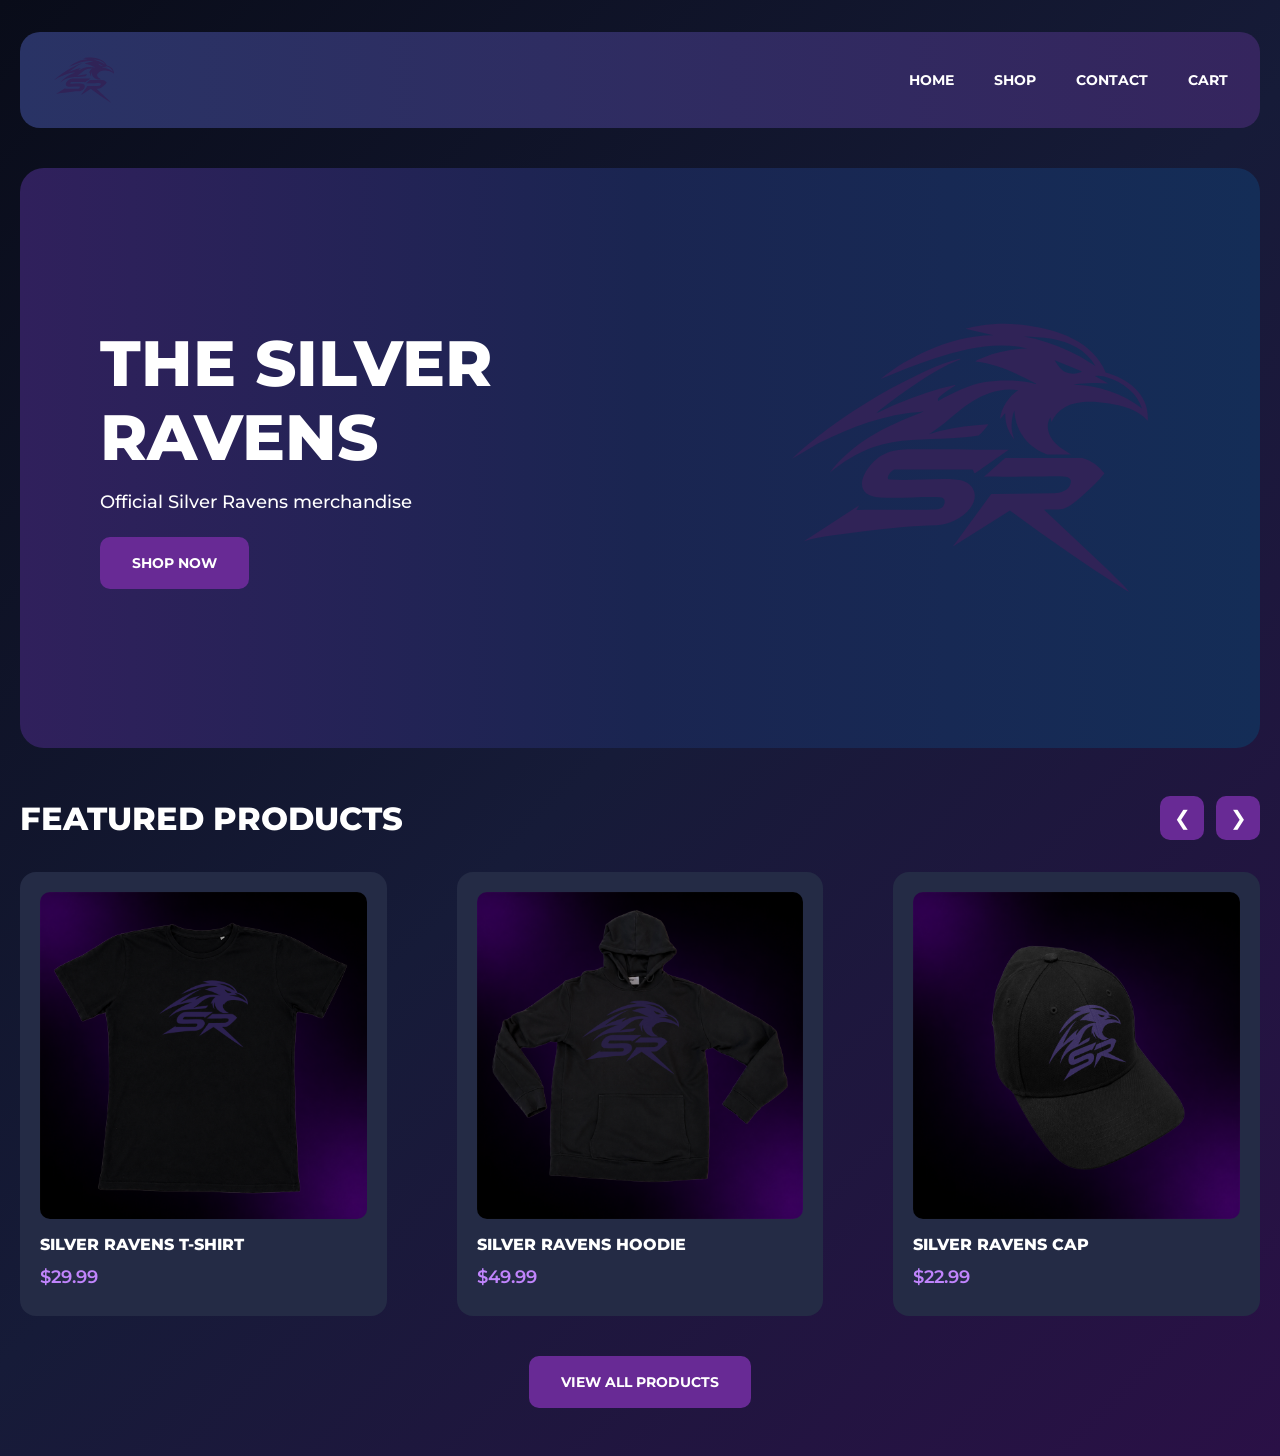
==== index.html @ 1d422a44 "Initialize frontend and add home page layout" ====
<!DOCTYPE html>
<html lang="en">
<head>
    <meta charset="UTF-8">
    <meta name="viewport" content="width=device-width, initial-scale=1.0">
    <title>The Silver Ravens</title>

    <link rel="preconnect" href="https://fonts.googleapis.com">
    <link rel="preconnect" href="https://fonts.gstatic.com" crossorigin>
    <link href="https://fonts.googleapis.com/css2?family=Montserrat:wght@400;500;600;700;800&display=swap" rel="stylesheet">

    <link rel="stylesheet" href="css/style.css">
    <script src="js/script.js" defer></script>
</head>
<body>

    <header class="header container">
        <a href="index.html" class="logo">
            <img src="assets/images/SilverRavens-logo.svg"
                 alt="The Silver Ravens logo">
        </a>

        <nav class="navigation" aria-label="Main navigation">
            <a href="index.html">HOME</a>
            <a href="shop.html">SHOP</a>
            <a href="contact.html">CONTACT</a>
            <a href="cart.html">CART</a>
        </nav>
    </header>

    <main class="container">

        <section class="hero">
            <div class="hero-content">
                <h1>THE SILVER<br> RAVENS</h1>
                <p>Official Silver Ravens merchandise</p>

                <a href="shop.html" class="button">
                    SHOP NOW
                </a>
            </div>

            <img class="hero-logo"
                 src="assets/images/SilverRavens-logo.svg"
                 alt="Silver Ravens emblem">
        </section>

        <section class="featured-products">

            <div class="section-header">
                <h2>FEATURED PRODUCTS</h2>

                <div class="slider-controls">
                    <button class="slider-button" id="prev-product"
                            aria-label="Previous products">
                        &#10094;
                    </button>

                    <button class="slider-button" id="next-product"
                            aria-label="Next products">
                        &#10095;
                    </button>
                </div>
            </div>

            <div class="product-grid" id="featured-grid">

                <a href="product.html?id=tshirt" class="product-card">
                    <img src="assets/images/SILVER-RAVENS-TSHIRT-BLACK-FRONT.png"
                         alt="Silver Ravens T-shirt">

                    <h3>SILVER RAVENS T-SHIRT</h3>
                    <p class="product-price">$29.99</p>
                </a>

                <a href="product.html?id=hoodie" class="product-card">
                    <img src="assets/images/SILVER-RAVENS-HOODIE-FRONT.png"
                         alt="Silver Ravens hoodie">

                    <h3>SILVER RAVENS HOODIE</h3>
                    <p class="product-price">$49.99</p>
                </a>

                <a href="product.html?id=cap" class="product-card">
                    <img src="assets/images/SILVER-RAVENS-CAP.png"
                         alt="Silver Ravens cap">

                    <h3>SILVER RAVENS CAP</h3>
                    <p class="product-price">$22.99</p>
                </a>

            </div>

            <div class="view-products">
                <a href="shop.html" class="button">
                    VIEW ALL PRODUCTS
                </a>
            </div>

        </section>

    </main>

</body>
</html>
---- css/style.css ----
:root {
    --background-start: #090C19;
    --background-middle: #161B38;
    --background-end: #2A1046;

    --header-start: #293365;
    --header-end: #35255E;

    --hero-start: #30205C;
    --hero-middle: #1A2551;
    --hero-end: #142D57;

    --footer-start: #171B35;
    --footer-end: #202A50;

    --card-background: #242B45;
    --primary-color: #682A95;
    --text-color: #FFFFFF;
    --price-color: #C084FC;

    --container-width: 1280px;
}

* {
    box-sizing: border-box;
    margin: 0;
    padding: 0;
}

body {
    min-height: 100vh;
    font-family: "Montserrat", sans-serif;
    color: var(--text-color);

    background: linear-gradient(
        135deg,
        var(--background-start) 0%,
        var(--background-middle) 50%,
        var(--background-end) 100%
    );
}

a {
    color: inherit;
    text-decoration: none;
}

img {
    display: block;
    max-width: 100%;
}

button {
    font-family: inherit;
    cursor: pointer;
}

.container {
    width: calc(100% - 40px);
    max-width: var(--container-width);
    margin: 0 auto;
}

/* HEADER */

.header {
    display: flex;
    align-items: center;
    justify-content: space-between;
    height: 96px;
    margin-top: 32px;
    padding: 0 32px;

    background: linear-gradient(
        90deg,
        var(--header-start),
        var(--header-end)
    );

    border-radius: 20px;
}

.logo img {
    width: 64px;
}

.navigation {
    display: flex;
    align-items: center;
    gap: 40px;
}

.navigation a {
    font-size: 14px;
    font-weight: 700;
    transition: opacity 0.2s;
}

.navigation a:hover {
    opacity: 0.7;
}

/* BUTTON */

.button {
    display: inline-flex;
    align-items: center;
    justify-content: center;

    height: 52px;
    padding: 0 32px;

    background-color: var(--primary-color);
    color: var(--text-color);

    border-radius: 10px;
    font-size: 14px;
    font-weight: 700;
    transition: opacity 0.2s;
}

.button:hover {
    opacity: 0.85;
}

/* HERO SECTION */

.hero {
    display: flex;
    align-items: center;
    justify-content: space-between;

    min-height: 500px;
    margin-top: 40px;
    padding: 80px;

    background: linear-gradient(
        90deg,
        var(--hero-start) 0%,
        var(--hero-middle) 50%,
        var(--hero-end) 100%
    );

    border-radius: 24px;
}

.hero h1 {
    font-size: 64px;
    font-weight: 800;
    line-height: 1.15;
}

.hero p {
    margin-top: 16px;
    margin-bottom: 24px;

    font-size: 18px;
    font-weight: 500;
}

.hero-logo {
    width: 420px;
    padding: 20px;
}

/* FEATURED PRODUCTS */

.featured-products {
    margin-top: 48px;
}

.section-header {
    display: flex;
    align-items: center;
    justify-content: space-between;
    margin-bottom: 32px;
}

.section-header h2 {
    font-size: 32px;
    font-weight: 800;
}

.slider-controls {
    display: flex;
    gap: 12px;
}

.slider-button {
    width: 44px;
    height: 44px;
    border: none;
    border-radius: 10px;

    background-color: var(--primary-color);
    color: var(--text-color);

    font-size: 20px;
}

.product-grid {
    display: grid;
    grid-template-columns: repeat(3, minmax(0, 1fr));
    gap: 70px;
}

.product-card {
    display: block;
    padding: 20px;
    border-radius: 16px;
    background-color: var(--card-background);
    transition: transform 0.2s;
}

.product-card:hover {
    transform: translateY(-5px);
}

.product-card img {
    width: 100%;
    aspect-ratio: 1 / 1;
    object-fit: cover;
    border-radius: 10px;
}

.product-card h3 {
    margin-top: 16px;
    font-size: 16px;
    font-weight: 800;
}

.product-price {
    margin-top: 12px;
    margin-bottom: 8px;
    font-size: 18px;
    font-weight: 600;
    color: var(--price-color);
}

.view-products {
    display: flex;
    justify-content: center;
    margin-top: 40px;
    margin-bottom: 48px;
}

/* TABLET */

@media (min-width: 768px) and (max-width: 1024px) {

    .hero {
        padding: 40px;
    }

    .hero h1 {
        font-size: 48px;
    }

    .hero-logo {
        width: 35%;
    }

    .product-grid {
        gap: 24px;
    }

    .product-card {
        padding: 12px;
    }
}

/* MOBILE */

@media (max-width: 767px) {

    .header {
        width: calc(100% - 30px);
        height: 64px;
        margin-top: 20px;
        padding: 0 15px;
        border-radius: 15px;
    }

    .logo img {
        width: 45px;
    }

    .navigation {
        gap: 14px;
    }

    .navigation a {
        font-size: 11px;
    }

    .hero {
        flex-direction: column;
        justify-content: center;
        text-align: center;

        min-height: 420px;
        margin-top: 16px;
        padding: 24px 16px;
        border-radius: 20px;
    }

    .hero h1 {
        font-size: 28px;
    }

    .hero h1 br {
        display: none;
    }

    .hero p {
        font-size: 12px;
        margin-top: 12px;
        margin-bottom: 20px;
    }

    .hero-logo {
        width: 220px;
        margin-top: 24px;
        padding: 0;
    }

    .button {
        height: 44px;
        font-size: 12px;
    }

    .featured-products {
        margin-top: 32px;
    }

    .section-header {
        justify-content: center;
        margin-bottom: 24px;
    }

    .section-header h2 {
        font-size: 20px;
        text-align: center;
    }

    .slider-controls {
        display: none;
    }

    .product-grid {
        grid-template-columns: 1fr;
        gap: 32px;
    }

    .product-card {
        padding: 0 0 16px;
        text-align: center;
        border-radius: 15px;
        overflow: hidden;
    }

    .product-card img {
        height: 300px;
        border-radius: 0;
    }

    .product-card h3 {
        font-size: 18px;
    }

    .product-price {
        font-size: 16px;
        margin-top: 8px;
    }

    .view-products {
        margin-top: 32px;
        margin-bottom: 48px;
    }
}
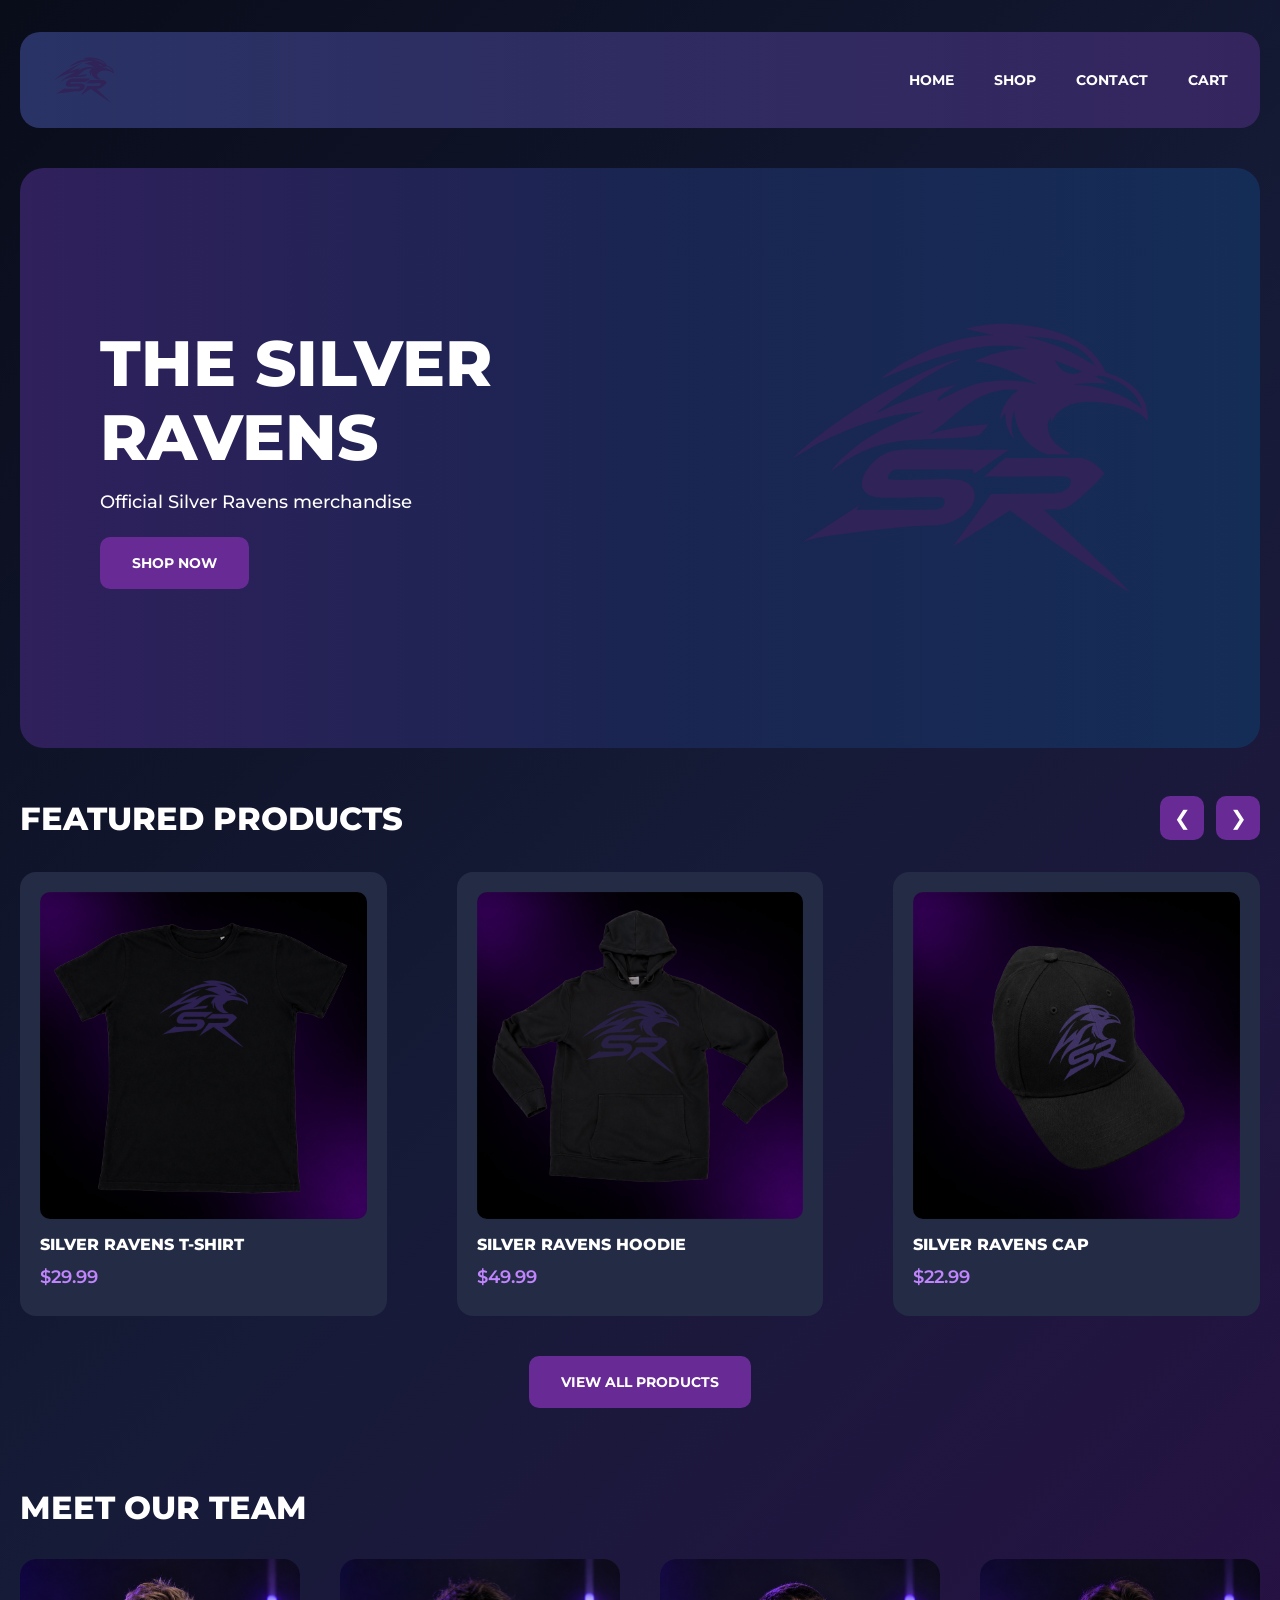
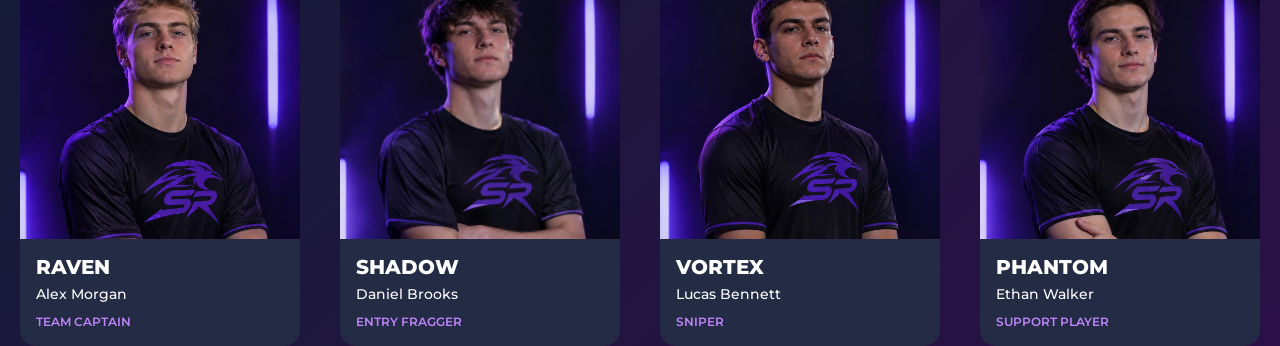
==== commit e5e55444: "Add team section" ====
--- a/index.html
+++ b/index.html
@@ -99,6 +99,55 @@
 
         </section>
 
+    <section class="team-section">
+
+    <h2 class="section-title">MEET OUR TEAM</h2>
+
+    <div class="team-grid">
+
+        <article class="team-card">
+            <img src="assets/images/team1.png" alt="Alex Morgan">
+
+            <div class="team-info">
+                <h3>RAVEN</h3>
+                <p>Alex Morgan</p>
+                <span>TEAM CAPTAIN</span>
+            </div>
+        </article>
+
+        <article class="team-card">
+            <img src="assets/images/team2.png" alt="Daniel Brooks">
+
+            <div class="team-info">
+                <h3>SHADOW</h3>
+                <p>Daniel Brooks</p>
+                <span>ENTRY FRAGGER</span>
+            </div>
+        </article>
+
+        <article class="team-card">
+            <img src="assets/images/team3.png" alt="Lucas Bennett">
+
+            <div class="team-info">
+                <h3>VORTEX</h3>
+                <p>Lucas Bennett</p>
+                <span>SNIPER</span>
+            </div>
+        </article>
+
+        <article class="team-card">
+            <img src="assets/images/team4.png" alt="Ethan Walker">
+
+            <div class="team-info">
+                <h3>PHANTOM</h3>
+                <p>Ethan Walker</p>
+                <span>SUPPORT PLAYER</span>
+            </div>
+        </article>
+
+    </div>
+
+</section>
     </main>
 
 </body>
--- a/css/style.css
+++ b/css/style.css
@@ -377,4 +377,101 @@
         margin-top: 32px;
         margin-bottom: 48px;
     }
+}
+/* TEAM SECTION */
+
+.team-section {
+    margin-top: 80px;
+}
+
+.section-title {
+    font-size: 32px;
+    font-weight: 800;
+    margin-bottom: 32px;
+}
+
+.team-grid {
+    display: grid;
+    grid-template-columns: repeat(4, minmax(0, 1fr));
+    gap: 40px;
+}
+
+.team-card {
+    background-color: var(--card-background);
+    border-radius: 16px;
+    overflow: hidden;
+}
+
+.team-card img {
+    width: 100%;
+    aspect-ratio: 1 / 1;
+    object-fit: cover;
+    object-position: center top;
+
+}
+
+.team-info {
+    padding: 16px;
+}
+
+.team-info h3 {
+    font-size: 20px;
+    font-weight: 800;
+    margin-bottom: 6px;
+}
+
+.team-info p {
+    font-size: 14px;
+    font-weight: 500;
+    margin-bottom: 8px;
+}
+
+.team-info span {
+    font-size: 12px;
+    font-weight: 600;
+    color: var(--price-color);
+}
+
+/* MOBILE TEAM SECTION */
+
+@media (max-width: 767px) {
+
+    .team-section {
+        margin-top: 48px;
+    }
+
+    .section-title {
+        font-size: 20px;
+        text-align: center;
+        margin-bottom: 24px;
+    }
+
+    .team-grid {
+        grid-template-columns: repeat(2, minmax(0, 1fr));
+        gap: 17px;
+    }
+
+    .team-card {
+        border-radius: 12px;
+    }
+
+    .team-card img {
+        height: 165px;
+    }
+
+    .team-info {
+        padding: 8px;
+    }
+
+    .team-info h3 {
+        font-size: 14px;
+    }
+
+    .team-info p {
+        font-size: 11px;
+    }
+
+    .team-info span {
+        font-size: 10px;
+    }
 }
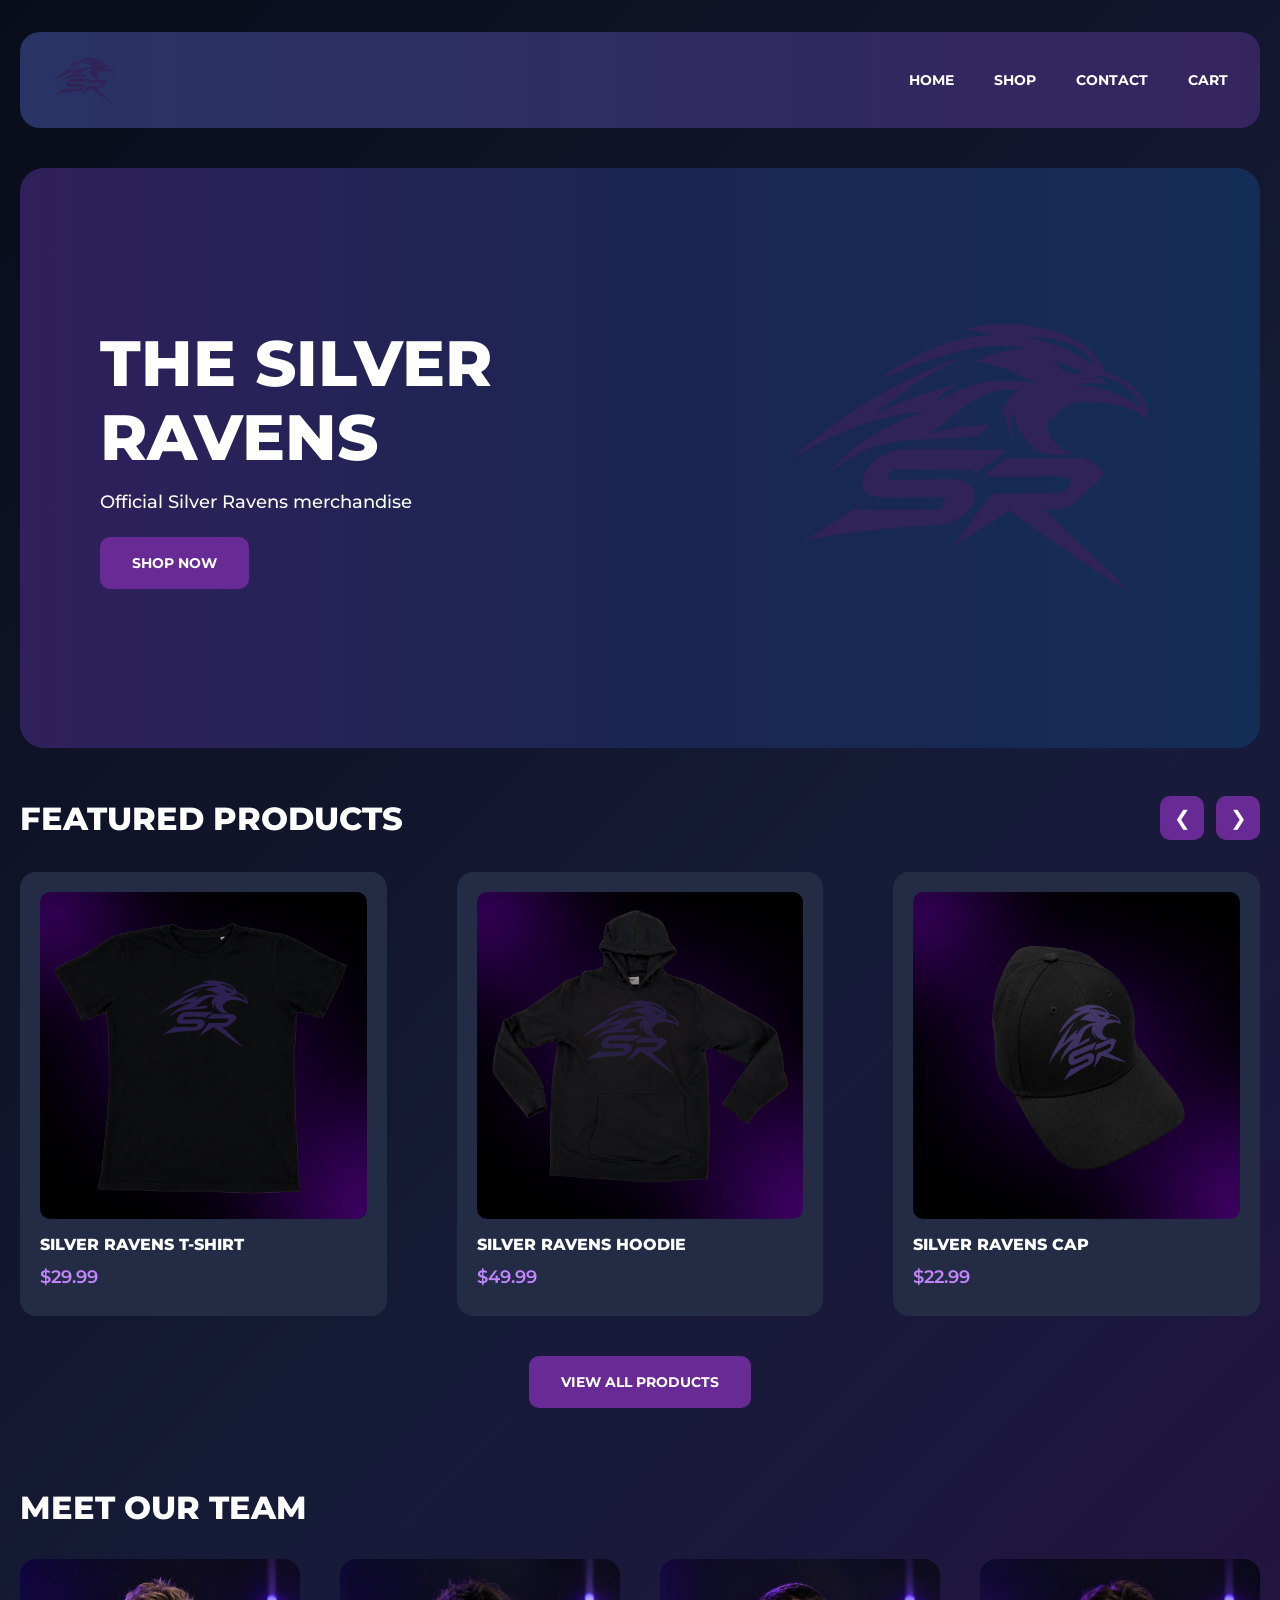
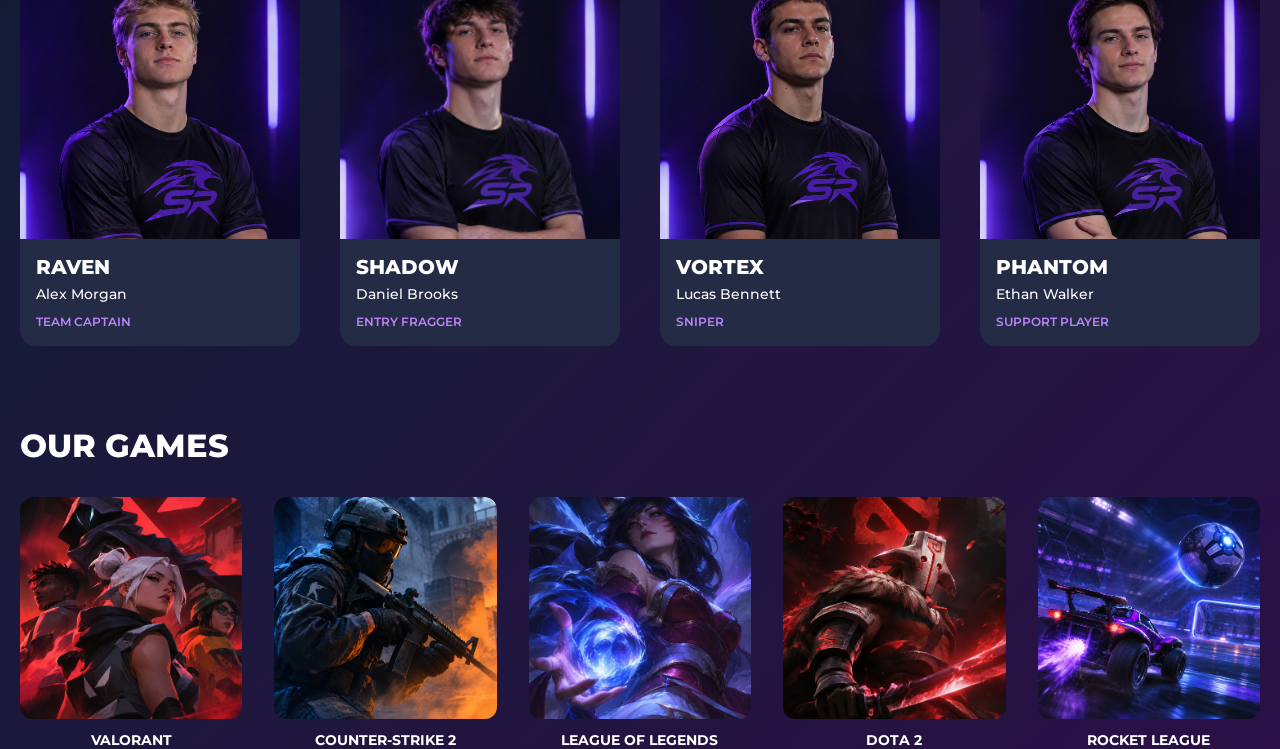
==== commit 72a451b5: "Add games section" ====
--- a/index.html
+++ b/index.html
@@ -147,6 +147,40 @@
 
     </div>
 
+<section class="games-section">
+
+    <h2 class="section-title">OUR GAMES</h2>
+
+    <div class="games-grid">
+
+        <article class="game-card">
+            <img src="assets/images/valorant.png" alt="Valorant">
+            <h3>VALORANT</h3>
+        </article>
+
+        <article class="game-card">
+            <img src="assets/images/cs.png" alt="Counter-Strike 2">
+            <h3>COUNTER-STRIKE 2</h3>
+        </article>
+
+        <article class="game-card">
+            <img src="assets/images/league.png" alt="League of Legends">
+            <h3>LEAGUE OF LEGENDS</h3>
+        </article>
+
+        <article class="game-card">
+            <img src="assets/images/dota.png" alt="Dota 2">
+            <h3>DOTA 2</h3>
+        </article>
+
+        <article class="game-card">
+            <img src="assets/images/rl.png" alt="Rocket League">
+            <h3>ROCKET LEAGUE</h3>
+        </article>
+
+    </div>
+
+
 </section>
     </main>
 
--- a/css/style.css
+++ b/css/style.css
@@ -474,4 +474,68 @@
     .team-info span {
         font-size: 10px;
     }
+}
+/* GAMES SECTION */
+
+.games-section {
+    margin-top: 80px;
+}
+
+.games-grid {
+    display: grid;
+    grid-template-columns: repeat(5, minmax(0, 1fr));
+    gap: 32px;
+}
+
+.game-card {
+    overflow: hidden;
+    border-radius: 12px;
+    text-align: center;
+}
+
+.game-card img {
+    width: 100%;
+    aspect-ratio: 1 / 1;
+    object-fit: cover;
+    border-radius: 12px;
+}
+
+.game-card h3 {
+    margin-top: 12px;
+    font-size: 14px;
+    font-weight: 700;
+}
+
+/* MOBILE GAMES */
+
+@media (max-width: 767px) {
+
+    .games-section {
+        margin-top: 48px;
+    }
+
+    .games-grid {
+        grid-template-columns: repeat(2, minmax(0, 1fr));
+        gap: 17px;
+    }
+
+    .game-card {
+        background-color: var(--card-background);
+    }
+
+    .game-card img {
+        height: 150px;
+        border-radius: 0;
+    }
+
+    .game-card h3 {
+        font-size: 11px;
+        margin: 8px 0;
+    }
+
+    .game-card:last-child {
+        grid-column: 1 / -1;
+        width: calc((100% - 17px) / 2);
+        justify-self: center;
+    }
 }
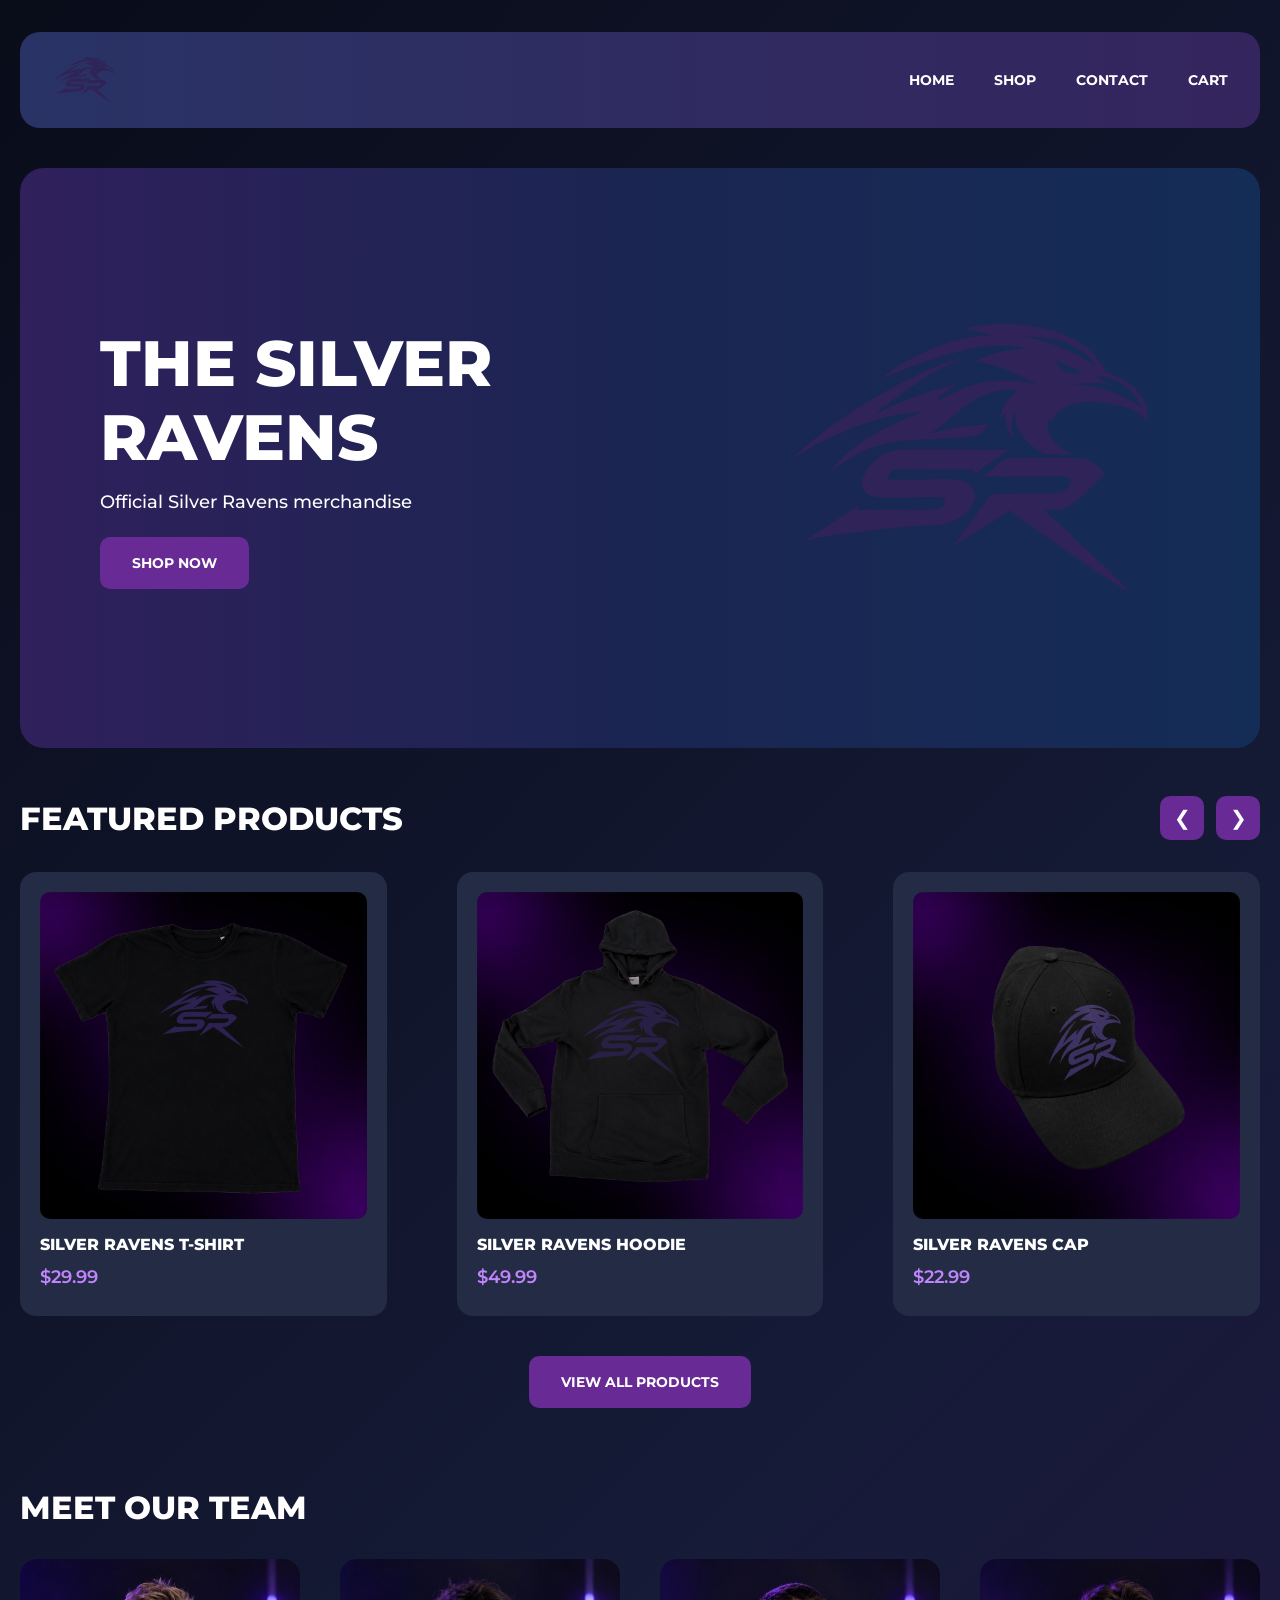
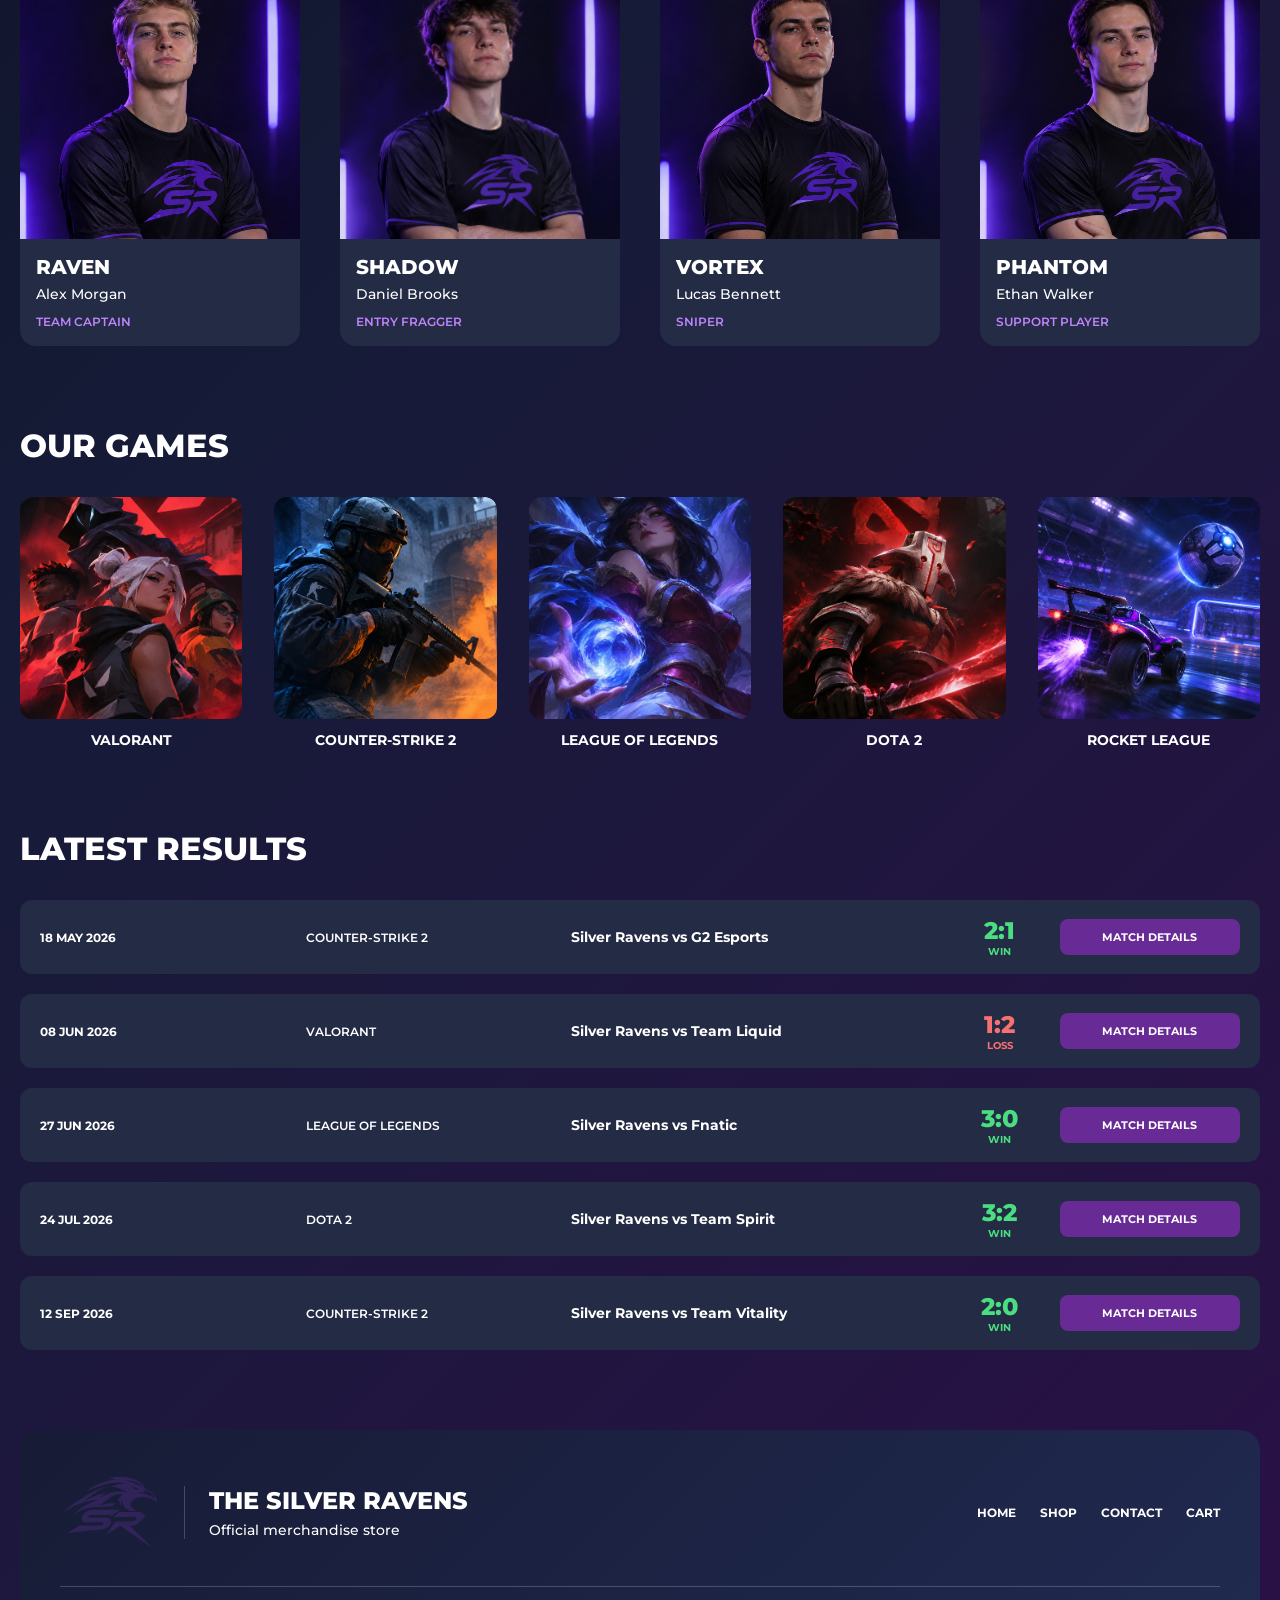
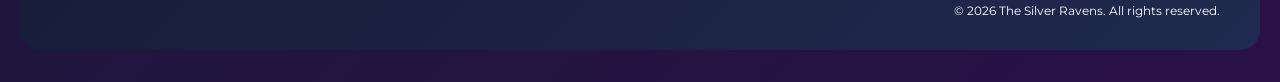
==== commit 2673aea8: "Complete home page" ====
--- a/index.html
+++ b/index.html
@@ -180,9 +180,114 @@
 
     </div>
 
+<section class="results-section">
+
+    <h2 class="section-title">LATEST RESULTS</h2>
+
+    <div class="results-list">
+
+        <article class="match-card">
+            <span class="match-date">18 MAY 2026</span>
+            <span class="match-game">COUNTER-STRIKE 2</span>
+            <h3 class="match-teams">Silver Ravens vs G2 Esports</h3>
+
+            <div class="match-score win">
+                <strong>2:1</strong>
+                <span>WIN</span>
+            </div>
+
+            <button class="match-button">MATCH DETAILS</button>
+        </article>
+
+        <article class="match-card">
+            <span class="match-date">08 JUN 2026</span>
+            <span class="match-game">VALORANT</span>
+            <h3 class="match-teams">Silver Ravens vs Team Liquid</h3>
+
+            <div class="match-score loss">
+                <strong>1:2</strong>
+                <span>LOSS</span>
+            </div>
+
+            <button class="match-button">MATCH DETAILS</button>
+        </article>
+
+        <article class="match-card">
+            <span class="match-date">27 JUN 2026</span>
+            <span class="match-game">LEAGUE OF LEGENDS</span>
+            <h3 class="match-teams">Silver Ravens vs Fnatic</h3>
+
+            <div class="match-score win">
+                <strong>3:0</strong>
+                <span>WIN</span>
+            </div>
+
+            <button class="match-button">MATCH DETAILS</button>
+        </article>
+
+        <article class="match-card">
+            <span class="match-date">24 JUL 2026</span>
+            <span class="match-game">DOTA 2</span>
+            <h3 class="match-teams">Silver Ravens vs Team Spirit</h3>
+
+            <div class="match-score win">
+                <strong>3:2</strong>
+                <span>WIN</span>
+            </div>
+
+            <button class="match-button">MATCH DETAILS</button>
+        </article>
+
+        <article class="match-card">
+            <span class="match-date">12 SEP 2026</span>
+            <span class="match-game">COUNTER-STRIKE 2</span>
+            <h3 class="match-teams">Silver Ravens vs Team Vitality</h3>
+
+            <div class="match-score win">
+                <strong>2:0</strong>
+                <span>WIN</span>
+            </div>
+
+            <button class="match-button">MATCH DETAILS</button>
+        </article>
+
+    </div>
 
 </section>
     </main>
+    <footer class="footer container">
+
+    <div class="footer-top">
+
+        <div class="footer-brand">
+
+            <a href="index.html">
+                <img src="assets/images/SilverRavens-logo.svg"
+                     alt="The Silver Ravens logo"
+                     class="footer-logo">
+            </a>
+
+            <div class="footer-brand-text">
+                <h2>THE SILVER RAVENS</h2>
+                <p>Official merchandise store</p>
+            </div>
+
+        </div>
+
+        <nav class="footer-navigation" aria-label="Footer navigation">
+            <a href="index.html">HOME</a>
+            <a href="shop.html">SHOP</a>
+            <a href="contact.html">CONTACT</a>
+            <a href="cart.html">CART</a>
+        </nav>
+
+    </div>
+
+    <div class="footer-bottom">
+        <p>© 2026 The Silver Ravens. All rights reserved.</p>
+    </div>
+
+</footer>
 
 </body>
 </html>
--- a/css/style.css
+++ b/css/style.css
@@ -538,4 +538,251 @@
         width: calc((100% - 17px) / 2);
         justify-self: center;
     }
+}/* MATCH RESULTS */
+
+.results-section {
+    margin-top: 80px;
+    margin-bottom: 80px;
+}
+
+.results-list {
+    display: flex;
+    flex-direction: column;
+    gap: 20px;
+}
+
+.match-card {
+    display: grid;
+    grid-template-columns: 1fr 1fr 1.5fr 80px 180px;
+    align-items: center;
+    gap: 20px;
+
+    padding: 16px 20px;
+    background-color: var(--card-background);
+    border-radius: 12px;
+}
+
+.match-date {
+    font-size: 12px;
+    font-weight: 700;
+}
+
+.match-game {
+    font-size: 12px;
+    font-weight: 600;
+}
+
+.match-teams {
+    font-size: 14px;
+    font-weight: 700;
+}
+
+.match-score {
+    display: flex;
+    flex-direction: column;
+    align-items: center;
+}
+
+.match-score strong {
+    font-size: 24px;
+    font-weight: 800;
+}
+
+.match-score span {
+    font-size: 10px;
+    font-weight: 700;
+}
+
+.win {
+    color: #4ADE80;
+}
+
+.loss {
+    color: #F87171;
+}
+
+.match-button {
+    height: 36px;
+    border: none;
+    border-radius: 8px;
+    background-color: var(--primary-color);
+    color: var(--text-color);
+    font-size: 11px;
+    font-weight: 700;
+}
+
+/* MOBILE RESULTS */
+
+@media (max-width: 767px) {
+
+    .results-section {
+        margin-top: 48px;
+        margin-bottom: 48px;
+    }
+
+    .results-list {
+        gap: 16px;
+    }
+
+    .match-card {
+        grid-template-columns: 1fr 60px;
+        gap: 4px 12px;
+        padding: 12px;
+    }
+
+    .match-date {
+        grid-column: 1;
+        grid-row: 1;
+        font-size: 10px;
+    }
+
+    .match-game {
+        grid-column: 1;
+        grid-row: 2;
+        font-size: 11px;
+    }
+
+    .match-teams {
+        grid-column: 1;
+        grid-row: 3;
+        font-size: 13px;
+        margin-top: 6px;
+    }
+
+    .match-score {
+        grid-column: 2;
+        grid-row: 1 / 4;
+    }
+
+    .match-button {
+        grid-column: 1 / -1;
+        height: 28px;
+        margin-top: 8px;
+        font-size: 10px;
+    }
+}/* FOOTER */
+
+.footer {
+    margin-bottom: 32px;
+    padding: 32px 40px;
+
+    background: linear-gradient(
+        135deg,
+        var(--footer-start),
+        var(--footer-end)
+    );
+
+    border-radius: 20px;
+}
+
+.footer-top {
+    display: flex;
+    justify-content: space-between;
+    align-items: center;
+}
+
+.footer-brand {
+    display: flex;
+    align-items: center;
+    gap: 24px;
+}
+
+.footer-logo {
+    width: 100px;
+}
+
+.footer-brand-text {
+    border-left: 1px solid rgba(255, 255, 255, 0.2);
+    padding-left: 24px;
+}
+
+.footer-brand-text h2 {
+    font-size: 24px;
+    font-weight: 800;
+}
+
+.footer-brand-text p {
+    margin-top: 6px;
+    font-size: 14px;
+    font-weight: 500;
+}
+
+.footer-navigation {
+    display: flex;
+    gap: 24px;
+}
+
+.footer-navigation a {
+    font-size: 12px;
+    font-weight: 700;
+}
+
+.footer-navigation a:hover {
+    opacity: 0.7;
+}
+
+.footer-bottom {
+    margin-top: 24px;
+    padding-top: 16px;
+
+    border-top: 1px solid rgba(255, 255, 255, 0.2);
+
+    text-align: right;
+    font-size: 12px;
+}
+
+/* MOBILE FOOTER */
+
+@media (max-width: 767px) {
+
+    .footer {
+        padding: 16px;
+        margin-bottom: 20px;
+        border-radius: 12px;
+    }
+
+    .footer-top {
+        flex-direction: column;
+    }
+
+    .footer-brand {
+        flex-direction: column;
+        gap: 12px;
+        text-align: center;
+    }
+
+    .footer-logo {
+        width: 70px;
+        height: 70px;
+        object-fit: contain;
+    }
+
+    .footer-brand-text {
+        border: none;
+        padding: 0;
+    }
+
+    .footer-brand-text h2 {
+        font-size: 16px;
+    }
+
+    .footer-brand-text p {
+        font-size: 11px;
+    }
+
+    .footer-navigation {
+        margin-top: 20px;
+        gap: 24px;
+    }
+
+    .footer-navigation a {
+        font-size: 11px;
+    }
+
+    .footer-bottom {
+        margin-top: 16px;
+        padding-top: 12px;
+        text-align: center;
+        font-size: 10px;
+    }
 }
